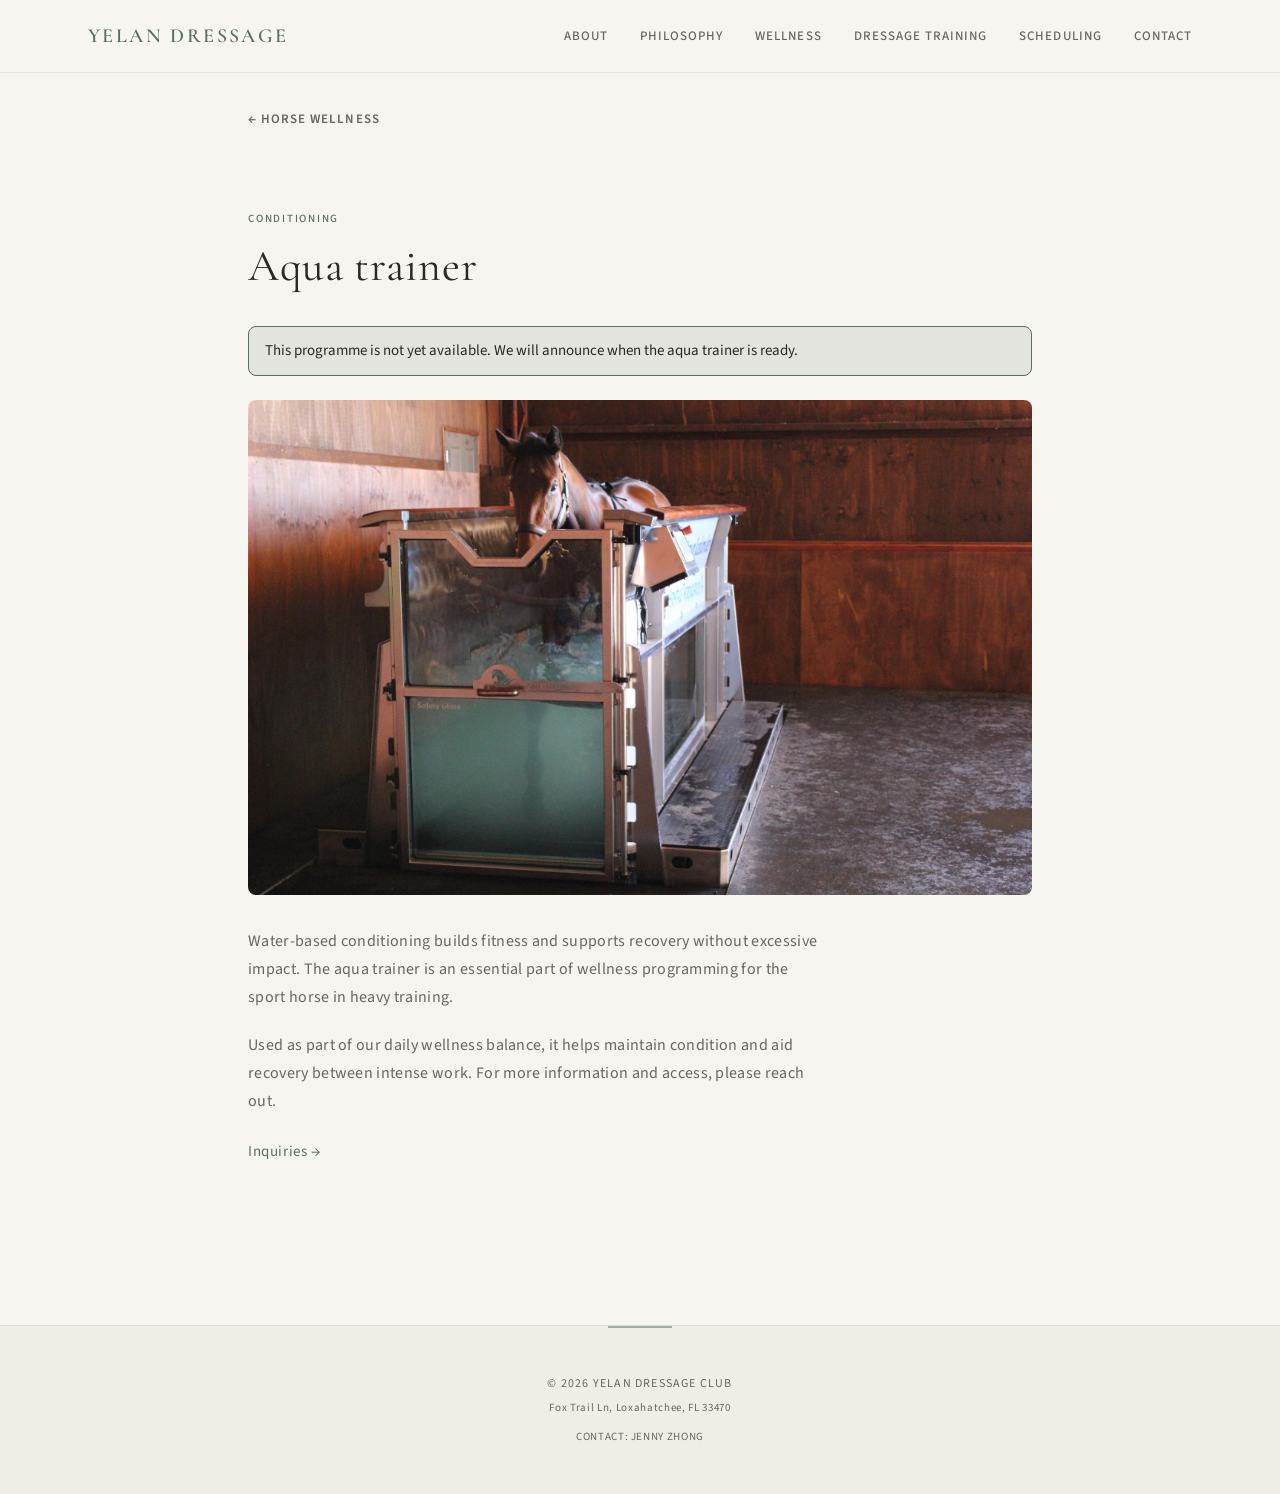
==== pages/aqua-trainer.html @ 4314fde5 "Initial commit: Yelan Dressage website Made-with: Cursor" ====
<!DOCTYPE html>
<html lang="en">
<head>
  <meta charset="UTF-8" />
  <meta name="viewport" content="width=device-width, initial-scale=1.0" />
  <title>Aqua trainer — Horse wellness | Yelan Dressage Club</title>
  <link rel="preconnect" href="https://fonts.googleapis.com" />
  <link rel="preconnect" href="https://fonts.gstatic.com" crossorigin />
  <link href="https://fonts.googleapis.com/css2?family=Cormorant+Garamond:ital,wght@0,400;0,600;1,400&family=Source+Sans+3:ital,wght@0,400;0,600;1,400&display=swap" rel="stylesheet" />
  <link rel="stylesheet" href="../styles.css" />
</head>
<body class="page-sub">
  <header class="site-header">
    <nav class="nav">
      <a href="../index.html" class="logo">Yelan Dressage</a>
      <ul class="nav-links">
        <li><a href="../index.html#about">About</a></li>
        <li><a href="../index.html#philosophy">Philosophy</a></li>
        <li class="nav-item-dropdown">
          <a href="../index.html#horse-wellness" class="nav-dropdown-trigger">Wellness</a>
          <ul class="nav-dropdown">
            <li><a href="../index.html#horse-wellness">Horse wellness</a></li>
            <li><a href="../index.html#rider-wellness">Rider wellness</a></li>
          </ul>
        </li>
        <li><a href="../index.html#dressage-training">Dressage training</a></li>
        <li><a href="../index.html#scheduling">Scheduling</a></li>
        <li><a href="../index.html#contact">Contact</a></li>
      </ul>
      <button class="nav-toggle" aria-label="Toggle menu">
        <span></span>
        <span></span>
        <span></span>
      </button>
    </nav>
  </header>

  <main class="page-main">
    <div class="page-back">
      <a href="../index.html#horse-wellness" class="page-back-link">← Horse wellness</a>
    </div>
    <article class="page-content section">
      <span class="card-number">Conditioning</span>
      <h1 class="page-title">Aqua trainer</h1>
      <p class="page-notice">This programme is not yet available. We will announce when the aqua trainer is ready.</p>
      <div class="page-media">
        <img src="../assets/aqua-trainer.png" alt="Horse in aqua treadmill hydrotherapy unit" width="1200" height="800" />
      </div>
      <div class="page-body">
        <p class="section-text">
          Water-based conditioning builds fitness and supports recovery without excessive impact. The aqua trainer is an essential part of wellness programming for the sport horse in heavy training.
        </p>
        <p class="section-text">
          Used as part of our daily wellness balance, it helps maintain condition and aid recovery between intense work. For more information and access, please reach out.
        </p>
        <p class="section-text">
          <a href="../index.html#contact" class="contact-link">Inquiries →</a>
        </p>
      </div>
    </article>
  </main>

  <footer class="site-footer">
    <p class="footer-copy">&copy; <span id="year"></span> Yelan Dressage Club</p>
    <p class="footer-details">Fox Trail Ln, Loxahatchee, FL 33470</p>
    <p class="footer-contact">Contact: Jenny Zhong</p>
  </footer>

  <script src="../script.js"></script>
</body>
</html>
---- styles.css ----
/* ----- Variables ----- */
:root {
  --bg: #f7f5f0;
  --bg-elevated: #f0ede6;
  --bg-card: #fcfbf8;
  --text: #2c2824;
  --text-muted: #6a6560;
  --accent: #5a6f5e;
  --accent-soft: rgba(90, 111, 94, 0.12);
  --border: rgba(44, 40, 36, 0.08);
  --font-heading: "Cormorant Garamond", "Georgia", serif;
  --font-body: "Source Sans 3", system-ui, sans-serif;
  --space: 1.25rem;
  --radius: 8px;
  --transition: 0.25s ease;
}

/* ----- Reset & base ----- */
*, *::before, *::after {
  box-sizing: border-box;
}

html {
  scroll-behavior: smooth;
}

body {
  margin: 0;
  font-family: var(--font-body);
  font-size: 1.0625rem;
  line-height: 1.6;
  color: var(--text);
  background: var(--bg);
  background-image: linear-gradient(180deg, rgba(247, 245, 240, 0.98) 0%, var(--bg) 20%, var(--bg) 100%);
  -webkit-font-smoothing: antialiased;
}

a {
  color: inherit;
  text-decoration: none;
  transition: color var(--transition);
}

a:hover {
  color: var(--accent);
}

/* ----- Header ----- */
.site-header {
  position: sticky;
  top: 0;
  z-index: 100;
  background: rgba(247, 245, 240, 0.92);
  backdrop-filter: blur(14px);
  border-bottom: 1px solid var(--border);
}

.nav {
  display: flex;
  align-items: center;
  justify-content: space-between;
  max-width: 72rem;
  margin: 0 auto;
  padding: var(--space) 1.5rem;
}

.logo {
  font-family: var(--font-heading);
  font-weight: 600;
  font-size: 1.25rem;
  letter-spacing: 0.12em;
  text-transform: uppercase;
  color: var(--accent);
}
.logo:hover {
  color: var(--text);
}

.nav-links {
  display: flex;
  gap: 2rem;
  list-style: none;
  margin: 0;
  padding: 0;
}

.nav-links a {
  font-size: 0.8125rem;
  font-weight: 500;
  letter-spacing: 0.08em;
  text-transform: uppercase;
  color: var(--text-muted);
}

.nav-links a:hover {
  color: var(--accent);
}

.nav-item-dropdown {
  position: relative;
}

.nav-dropdown {
  position: absolute;
  top: 100%;
  left: 0;
  min-width: 12rem;
  margin: 0;
  padding: 0.5rem 0;
  list-style: none;
  background: var(--bg-elevated);
  border: 1px solid var(--border);
  border-radius: var(--radius);
  box-shadow: 0 8px 24px rgba(44, 40, 36, 0.12);
  opacity: 0;
  visibility: hidden;
  transition: opacity var(--transition), visibility var(--transition);
}

.nav-item-dropdown:hover .nav-dropdown {
  opacity: 1;
  visibility: visible;
}

.nav-dropdown li {
  margin: 0;
}

.nav-dropdown a {
  display: block;
  padding: 0.5rem 1rem;
  font-size: 0.8125rem;
  color: var(--text-muted);
}

.nav-dropdown a:hover {
  color: var(--accent);
  background: var(--accent-soft);
}

.nav-toggle {
  display: none;
  flex-direction: column;
  gap: 6px;
  padding: 8px;
  background: none;
  border: none;
  cursor: pointer;
  color: var(--text);
}

.nav-toggle span {
  display: block;
  width: 22px;
  height: 2px;
  background: currentColor;
  border-radius: 1px;
}

/* ----- Carousel ----- */
.carousel-wrap {
  position: relative;
  width: 100%;
  height: 100vh;
  min-height: 28rem;
  overflow: hidden;
}

.carousel {
  position: absolute;
  inset: 0;
}

.carousel-track {
  display: flex;
  width: 100%;
  height: 100%;
  transition: transform 0.8s cubic-bezier(0.4, 0, 0.2, 1);
  will-change: transform;
}

.carousel-slide {
  flex: 0 0 100%;
  width: 100%;
  height: 100%;
  position: relative;
}

.carousel-slide img {
  display: block;
  width: 100%;
  height: 100%;
  object-fit: cover;
  object-position: center;
}


/* ----- Hero ----- */
.hero {
  max-width: 56rem;
  margin: 0 auto;
  padding: 5rem 1.5rem 4rem;
  text-align: center;
  position: relative;
  background: linear-gradient(180deg, var(--bg-elevated) 0%, var(--bg) 100%);
}

.hero--overlay {
  position: absolute;
  inset: 0;
  display: flex;
  flex-direction: column;
  align-items: center;
  justify-content: center;
  padding: 6rem 1.5rem 4rem;
  z-index: 2;
  pointer-events: none;
}

.hero--overlay .hero-title,
.hero--overlay .hero-subtitle,
.hero--overlay .hero-actions {
  pointer-events: auto;
}

.hero--overlay .hero-title {
  text-shadow: 0 2px 20px rgba(0, 0, 0, 0.25);
}

.hero--overlay .hero-subtitle {
  color: rgba(255, 255, 255, 0.95);
  text-shadow: 0 1px 12px rgba(0, 0, 0, 0.35);
}

.hero--overlay .hero-title .line {
  color: #fff;
}

.hero--overlay .hero-title .accent {
  color: rgba(255, 255, 255, 0.95);
}

.hero--overlay .btn-primary {
  background: rgba(255, 255, 255, 0.95);
  color: var(--text);
  border-color: rgba(255, 255, 255, 0.95);
}

.hero--overlay .btn-primary:hover {
  background: #fff;
  color: var(--text);
  border-color: #fff;
}

.hero--overlay .btn-ghost {
  color: rgba(255, 255, 255, 0.9);
  border-color: rgba(255, 255, 255, 0.5);
}

.hero--overlay .btn-ghost:hover {
  color: #fff;
  border-color: rgba(255, 255, 255, 0.8);
  background: rgba(255, 255, 255, 0.08);
}

.hero:not(.hero--overlay)::before {
  content: "";
  position: absolute;
  top: 0;
  left: 50%;
  transform: translateX(-50%);
  width: 1px;
  height: 4rem;
  background: linear-gradient(to bottom, transparent, var(--accent));
  opacity: 0.4;
}

.hero--overlay::before {
  display: none;
}

.hero--overlay .hero-title::after {
  background: rgba(255, 255, 255, 0.7);
}

.hero-title {
  font-family: var(--font-heading);
  font-weight: 400;
  font-size: clamp(2.5rem, 6.5vw, 4rem);
  line-height: 1.15;
  letter-spacing: 0.04em;
  margin: 0 0 2rem;
  color: var(--text);
}

.hero-title .line {
  display: block;
}

.hero-title .accent {
  color: var(--accent);
  font-style: italic;
}

.hero-title::after {
  content: "";
  display: block;
  width: 3rem;
  height: 2px;
  margin: 1.75rem auto 0;
  background: var(--accent);
  opacity: 0.6;
}

.hero-subtitle {
  max-width: 30rem;
  margin: 0 auto 2.5rem;
  font-size: 1.0625rem;
  line-height: 1.75;
  letter-spacing: 0.02em;
  color: var(--text-muted);
}

.hero-actions {
  display: flex;
  gap: 1rem;
  justify-content: center;
  flex-wrap: wrap;
}

/* ----- Buttons ----- */
.btn {
  display: inline-block;
  padding: 0.875rem 1.75rem;
  font-family: var(--font-body);
  font-size: 0.75rem;
  font-weight: 600;
  letter-spacing: 0.14em;
  text-transform: uppercase;
  border-radius: var(--radius);
  transition: background var(--transition), color var(--transition), border-color var(--transition);
}

.btn-primary {
  background: var(--accent);
  color: #fff;
  border: 1px solid var(--accent);
}

.btn-primary:hover {
  background: #4d6152;
  color: #fff;
  border-color: #4d6152;
}

.btn-ghost {
  background: transparent;
  color: var(--text-muted);
  border: 1px solid var(--border);
}

.btn-ghost:hover {
  color: var(--accent);
  border-color: var(--accent);
}

/* ----- Sections ----- */
.section {
  max-width: 52rem;
  margin: 0 auto;
  padding: 6rem 1.5rem;
}

main > .section:first-of-type {
  padding-top: 3.5rem;
  position: relative;
}

main > .section:first-of-type::before {
  content: "";
  position: absolute;
  left: 50%;
  transform: translateX(-50%);
  width: 100vw;
  top: 0;
  bottom: 0;
  background: var(--bg-card);
  z-index: -1;
}

.section--alt {
  background: var(--bg-elevated);
}

main {
  background: var(--bg);
}

.section--alt .section-title::before {
  background: var(--accent);
}

.section-title {
  font-family: var(--font-heading);
  font-weight: 400;
  font-size: clamp(1.5rem, 3.5vw, 1.875rem);
  letter-spacing: 0.1em;
  text-transform: uppercase;
  margin: 0 0 1.5rem;
  padding-bottom: 0.75rem;
  color: var(--text);
  position: relative;
}

.section-title::before {
  content: "";
  position: absolute;
  top: -0.5rem;
  left: 0;
  width: 2.5rem;
  height: 1px;
  background: var(--text-muted);
  opacity: 0.6;
}

.section-title::after {
  content: "";
  position: absolute;
  bottom: 0;
  left: 0;
  width: 4rem;
  height: 1px;
  background: var(--border);
}

.section-text {
  max-width: 36rem;
  margin: 0;
  font-size: 1rem;
  line-height: 1.75;
  letter-spacing: 0.02em;
  color: var(--text-muted);
}

.section-text.section-intro {
  margin-bottom: 2rem;
}


.section-blocks {
  display: grid;
  gap: 2rem;
  margin-top: 2rem;
}

.section-block {
  max-width: 36rem;
}

.section-block-title {
  font-family: var(--font-heading);
  font-weight: 600;
  font-size: 1.125rem;
  letter-spacing: 0.02em;
  margin: 0 0 0.5rem;
  color: var(--text);
}

.section-block .section-text {
  margin: 0;
}

/* ----- Cards ----- */
.card-grid {
  display: grid;
  grid-template-columns: repeat(3, 1fr);
  gap: 1.5rem;
  margin-top: 2.5rem;
}

@media (max-width: 768px) {
  .card-grid {
    grid-template-columns: 1fr;
  }
}

.card {
  padding: 2.25rem 2rem;
  background: var(--bg-card);
  border: 1px solid var(--border);
  border-radius: var(--radius);
  transition: border-color var(--transition), box-shadow var(--transition);
  position: relative;
  overflow: hidden;
}

.card::before {
  content: "";
  position: absolute;
  top: 0;
  left: 0;
  right: 0;
  height: 2px;
  background: var(--accent);
  opacity: 0;
  transition: opacity var(--transition);
}

.card:hover {
  border-color: var(--accent);
  box-shadow: 0 12px 32px rgba(90, 111, 94, 0.1);
}

.card:hover::before {
  opacity: 0.5;
}

.card-number {
  font-family: var(--font-body);
  font-weight: 500;
  font-size: 0.6875rem;
  letter-spacing: 0.16em;
  text-transform: uppercase;
  color: var(--accent);
  margin-bottom: 0.75rem;
}

.card-title {
  font-family: var(--font-heading);
  font-weight: 400;
  font-size: 1.375rem;
  letter-spacing: 0.02em;
  margin: 0 0 0.75rem;
  color: var(--text);
}

.card-text {
  margin: 0;
  font-size: 0.9375rem;
  line-height: 1.65;
  letter-spacing: 0.01em;
  color: var(--text-muted);
}

.card-link {
  display: inline-block;
  margin-top: 1rem;
  font-size: 0.8125rem;
  font-weight: 600;
  letter-spacing: 0.08em;
  text-transform: uppercase;
  color: var(--accent);
}

.card-link:hover {
  color: var(--text);
}

.card-link::after {
  content: " →";
}

.card-note {
  margin: 0.75rem 0 0;
  font-size: 0.875rem;
  font-style: italic;
  color: var(--text-muted);
}

.card-period {
  font-size: 1.15em;
  font-weight: 700;
  letter-spacing: 0.05em;
}

/* ----- Tabs (Horse wellness) ----- */
.tabs {
  margin-top: 2.5rem;
  border: 1px solid var(--border);
  border-radius: var(--radius);
  background: var(--bg-card);
  overflow: hidden;
  box-shadow: 0 4px 20px rgba(44, 40, 36, 0.06);
}

.tabs-list {
  display: flex;
  flex-wrap: wrap;
  gap: 0;
  padding: 0;
  margin: 0;
  list-style: none;
  border-bottom: 1px solid var(--border);
  background: var(--bg-elevated);
}

.tab-btn {
  flex: 1;
  min-width: 0;
  padding: 1rem 1.25rem;
  font-family: var(--font-body);
  font-size: 0.8125rem;
  font-weight: 600;
  letter-spacing: 0.08em;
  text-transform: uppercase;
  color: var(--text-muted);
  background: none;
  border: none;
  border-bottom: 2px solid transparent;
  cursor: pointer;
  transition: color var(--transition), border-color var(--transition);
}

.tab-btn:hover {
  color: var(--text);
}

.tab-btn.active {
  color: var(--accent);
  border-bottom-color: var(--accent);
  background: var(--bg-card);
}

.tab-panels {
  position: relative;
}

.tab-panel {
  display: none;
  padding: 0;
}

.tab-panel.active {
  display: block;
}

.tab-panel-media {
  width: 100%;
  overflow: hidden;
  background: var(--bg-elevated);
}

.tab-panel-media img {
  display: block;
  width: 100%;
  height: auto;
  max-height: 42vh;
  object-fit: cover;
  object-position: center;
}

.tab-panel-inner {
  padding: 2rem 2rem 2.25rem;
}

.tab-panel-inner .card-number {
  margin-bottom: 0.5rem;
}

.tab-panel-inner .card-title {
  margin-bottom: 0.75rem;
}

.tab-panel-inner .card-text {
  margin: 0;
}

.tab-panel-inner .card-link {
  margin-top: 1.25rem;
}

@media (max-width: 640px) {
  .tabs-list {
    flex-direction: column;
  }

  .tab-btn {
    text-align: left;
    border-bottom: 1px solid var(--border);
  }

  .tab-btn.active {
    border-bottom: 2px solid var(--accent);
  }

  .tab-panel-media img {
    max-height: 36vh;
  }

  .tab-panel-inner {
    padding: 1.5rem 1.25rem;
  }
}

/* ----- Subpages ----- */
.page-main {
  padding-top: 2rem;
  padding-bottom: 4rem;
}

.page-back {
  max-width: 52rem;
  margin: 0 auto;
  padding: 0 1.5rem 1rem;
}

.page-back-link {
  font-size: 0.8125rem;
  font-weight: 600;
  letter-spacing: 0.08em;
  text-transform: uppercase;
  color: var(--text-muted);
}

.page-back-link:hover {
  color: var(--accent);
}

.page-content.section {
  padding-top: 0;
}

.page-title {
  font-family: var(--font-heading);
  font-weight: 400;
  font-size: clamp(2rem, 5vw, 2.75rem);
  letter-spacing: 0.02em;
  margin: 0 0 1.5rem;
  color: var(--text);
}

.page-media {
  width: 100%;
  margin-bottom: 2rem;
  border-radius: var(--radius);
  overflow: hidden;
  background: var(--bg-elevated);
}

.page-media img {
  display: block;
  width: 100%;
  height: auto;
  max-height: 55vh;
  object-fit: cover;
  object-position: center;
}

.page-notice {
  margin: 0 0 1.5rem;
  padding: 0.75rem 1rem;
  font-size: 0.9375rem;
  color: var(--text);
  background: var(--accent-soft);
  border: 1px solid var(--accent);
  border-radius: var(--radius);
}

.page-body .section-text {
  margin-bottom: 1.25rem;
}

.page-body .section-text:last-child {
  margin-bottom: 0;
}

@media (max-width: 640px) {
  .page-main {
    padding-top: 1.5rem;
  }

  .page-media img {
    max-height: 45vh;
  }
}

/* ----- Contact ----- */
.contact-details {
  margin-top: 1.25rem;
}

.contact-item {
  margin: 0 0 0.5rem;
  font-size: 1rem;
  color: var(--text-muted);
}

.contact-item:last-child {
  margin-bottom: 0;
}

.contact-address {
  line-height: 1.6;
  letter-spacing: 0.02em;
}

.contact-link {
  display: inline-block;
  margin-top: 0.25rem;
  font-size: 0.9375rem;
  letter-spacing: 0.04em;
  color: var(--accent);
}

.contact-link:hover {
  color: var(--text);
}

.contact-details .contact-item:first-child .contact-link {
  margin-top: 0;
}

/* ----- Scheduling form ----- */
.scheduling-form {
  max-width: 28rem;
  margin-top: 2rem;
}

.form-row {
  margin-bottom: 1.25rem;
}

.form-row label {
  display: block;
  font-size: 0.8125rem;
  font-weight: 600;
  letter-spacing: 0.06em;
  text-transform: uppercase;
  color: var(--text);
  margin-bottom: 0.35rem;
}

.form-row input,
.form-row select,
.form-row textarea {
  width: 100%;
  padding: 0.65rem 0.75rem;
  font-family: var(--font-body);
  font-size: 1rem;
  color: var(--text);
  background: var(--bg-card);
  border: 1px solid var(--border);
  border-radius: var(--radius);
  transition: border-color var(--transition);
}

.form-row input::placeholder,
.form-row textarea::placeholder {
  color: var(--text-muted);
  opacity: 0.8;
}

.form-row input:focus,
.form-row select:focus,
.form-row textarea:focus {
  outline: none;
  border-color: var(--accent);
}

.form-row select {
  cursor: pointer;
  appearance: auto;
}

.form-row textarea {
  resize: vertical;
  min-height: 5rem;
}

.form-row-group {
  display: flex;
  gap: 1rem;
  margin-bottom: 1.25rem;
}

.form-row-group .form-row {
  margin-bottom: 0;
}

.form-row--half {
  flex: 1;
  min-width: 0;
}

.scheduling-form .btn {
  margin-top: 0.5rem;
}

@media (max-width: 480px) {
  .form-row--half {
    width: 100%;
    margin-right: 0;
  }
}

/* ----- Footer ----- */
.site-footer {
  text-align: center;
  padding: 3rem 1.5rem;
  border-top: 1px solid var(--border);
  background: var(--bg-elevated);
  color: var(--text-muted);
  font-size: 0.75rem;
  letter-spacing: 0.1em;
  text-transform: uppercase;
  position: relative;
}

.site-footer::before {
  content: "";
  position: absolute;
  top: 0;
  left: 50%;
  transform: translateX(-50%);
  width: 4rem;
  height: 2px;
  background: var(--accent);
  opacity: 0.5;
}

.footer-copy {
  margin: 0 0 0.35rem;
}

.footer-details {
  margin: 0;
  font-size: 0.6875rem;
  letter-spacing: 0.06em;
  text-transform: none;
}

.footer-details a {
  color: var(--text-muted);
}

.footer-details a:hover {
  color: var(--accent);
}

.footer-contact {
  margin: 0.75rem 0 0;
  font-size: 0.6875rem;
  letter-spacing: 0.06em;
}

/* ----- Mobile ----- */
@media (max-width: 640px) {
  .nav-links {
    display: none;
  }

  .nav-toggle {
    display: flex;
  }

  .nav.nav-open .nav-links {
    display: flex;
    position: absolute;
    top: 100%;
    left: 0;
    right: 0;
    flex-direction: column;
    gap: 0;
    padding: 1rem 1.5rem;
    background: var(--bg-elevated);
    border-bottom: 1px solid var(--border);
  }

  .nav-item-dropdown {
    flex-direction: column;
    align-items: stretch;
  }

  .nav-dropdown {
    position: static;
    opacity: 1;
    visibility: visible;
    min-width: 0;
    margin: 0.25rem 0 0;
    padding: 0 0 0 1rem;
    box-shadow: none;
    border: none;
    background: transparent;
    border-radius: 0;
  }

  .nav-dropdown a {
    padding: 0.5rem 0;
  }

  .nav.nav-open .nav-links li {
    padding: 0.75rem 0;
    border-bottom: 1px solid var(--border);
  }

  .nav.nav-open .nav-links li:last-child {
    border-bottom: none;
  }

  .carousel-wrap {
    min-height: 24rem;
  }

  .hero {
    padding: 3rem 1.5rem 4rem;
  }

  .hero-actions {
    flex-direction: column;
  }

  .btn {
    width: 100%;
    text-align: center;
  }

  .section {
    padding: 3.5rem 1.5rem;
  }
}
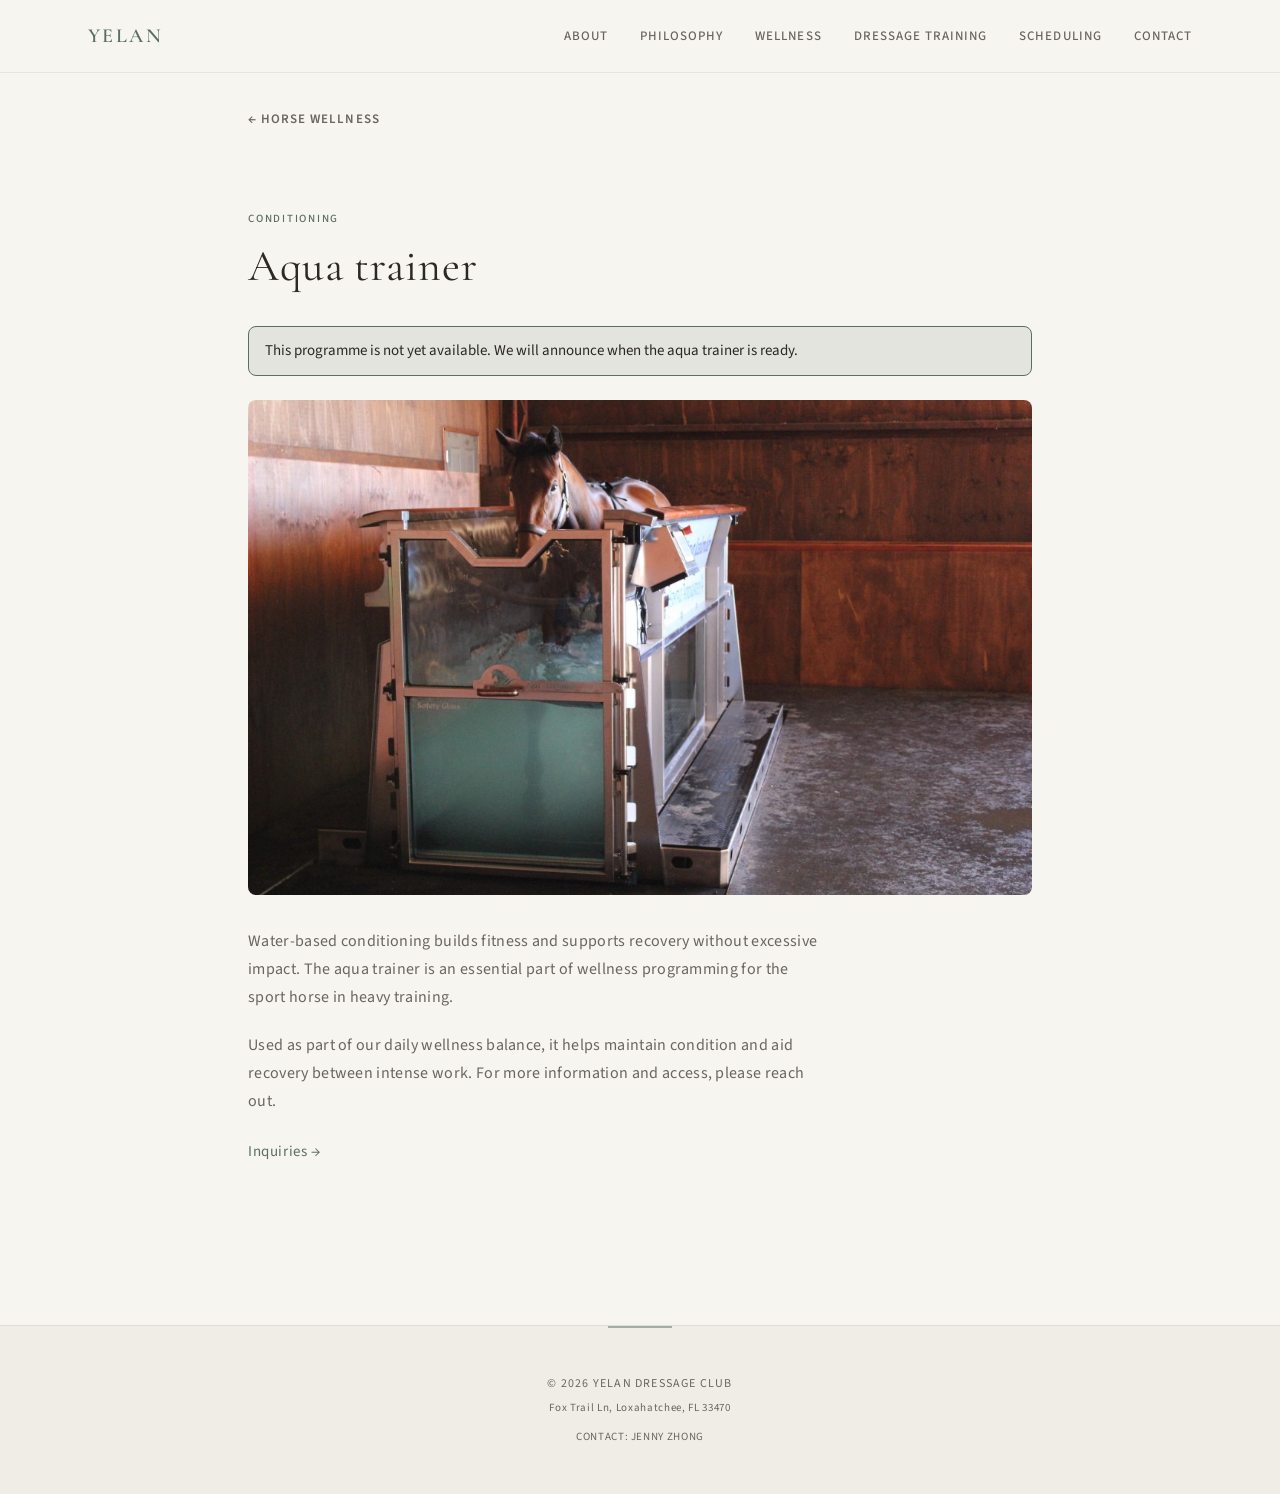
==== commit 1264e2a4: "Change logo to YELAN (remove Dressage) Made-with: Cursor" ====
--- a/pages/aqua-trainer.html
+++ b/pages/aqua-trainer.html
@@ -12,7 +12,7 @@
 <body class="page-sub">
   <header class="site-header">
     <nav class="nav">
-      <a href="../index.html" class="logo">Yelan Dressage</a>
+      <a href="../index.html" class="logo">Yelan</a>
       <ul class="nav-links">
         <li><a href="../index.html#about">About</a></li>
         <li><a href="../index.html#philosophy">Philosophy</a></li>
